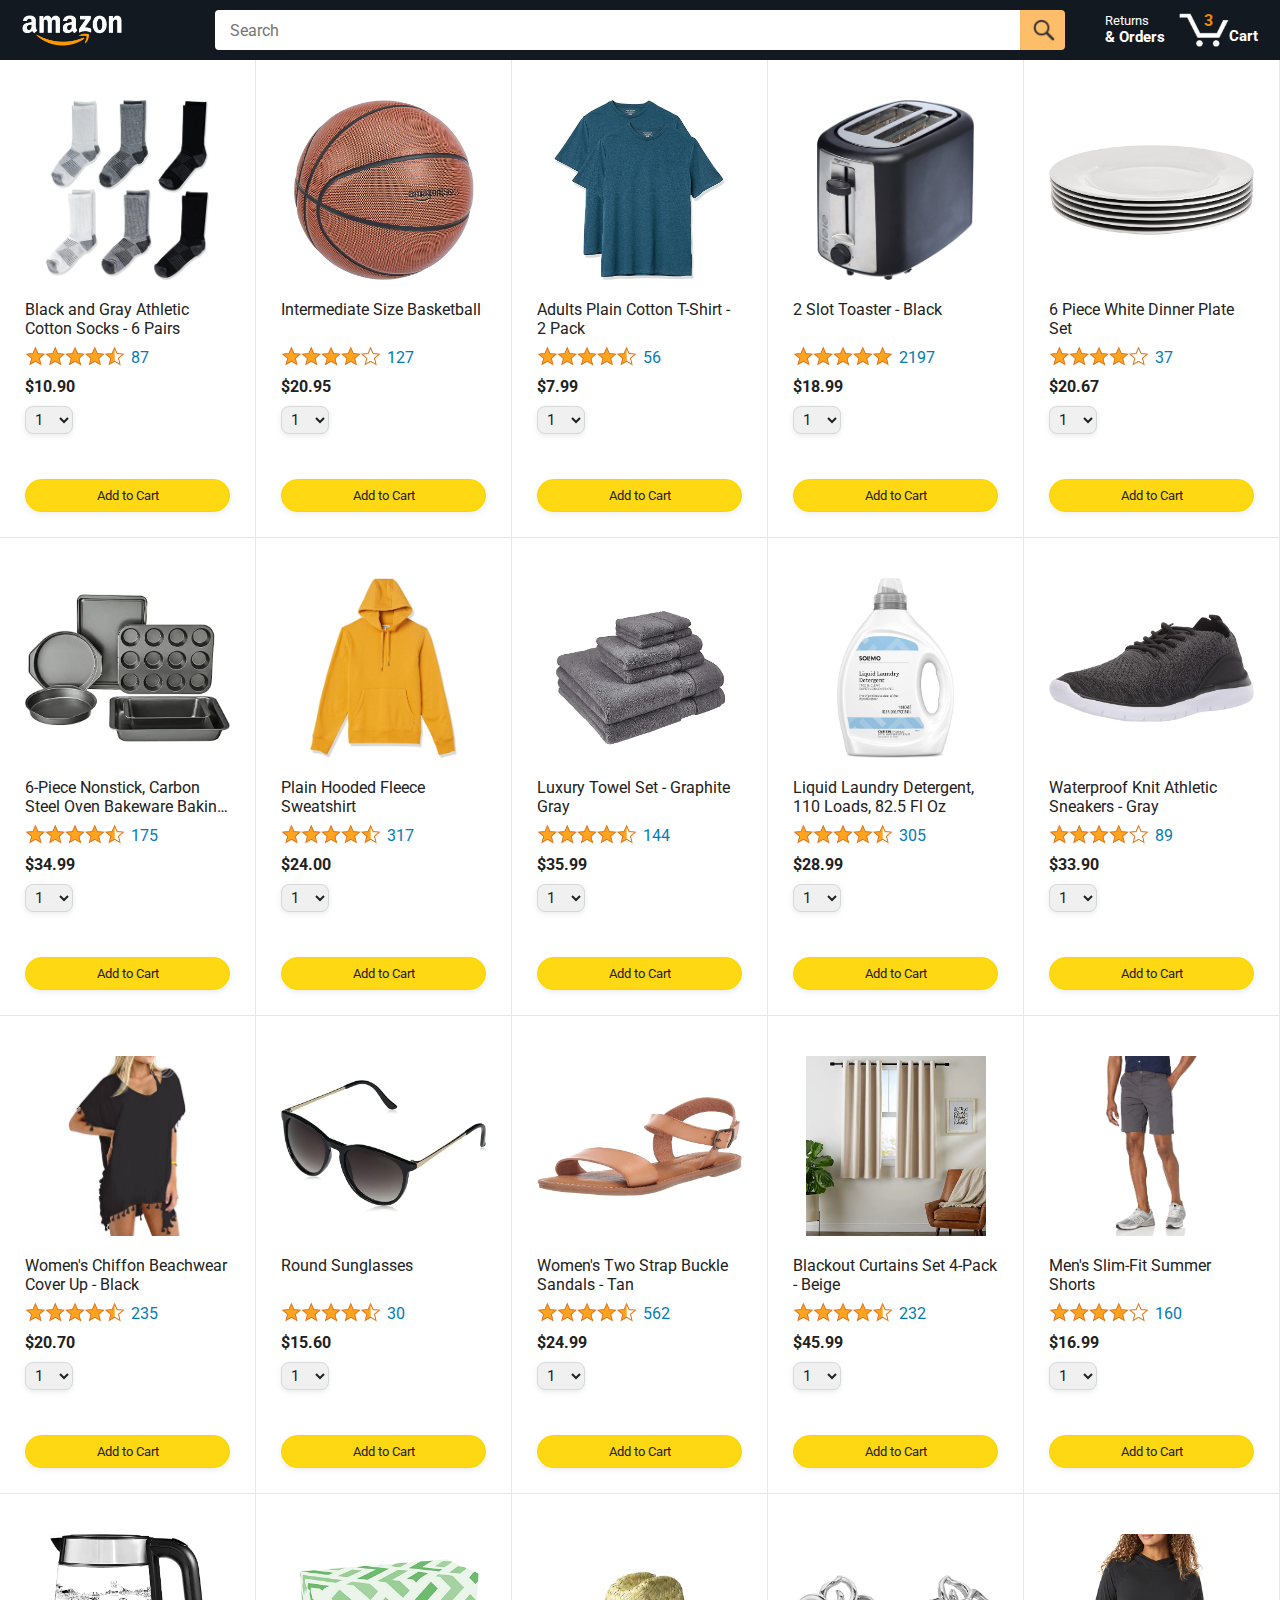
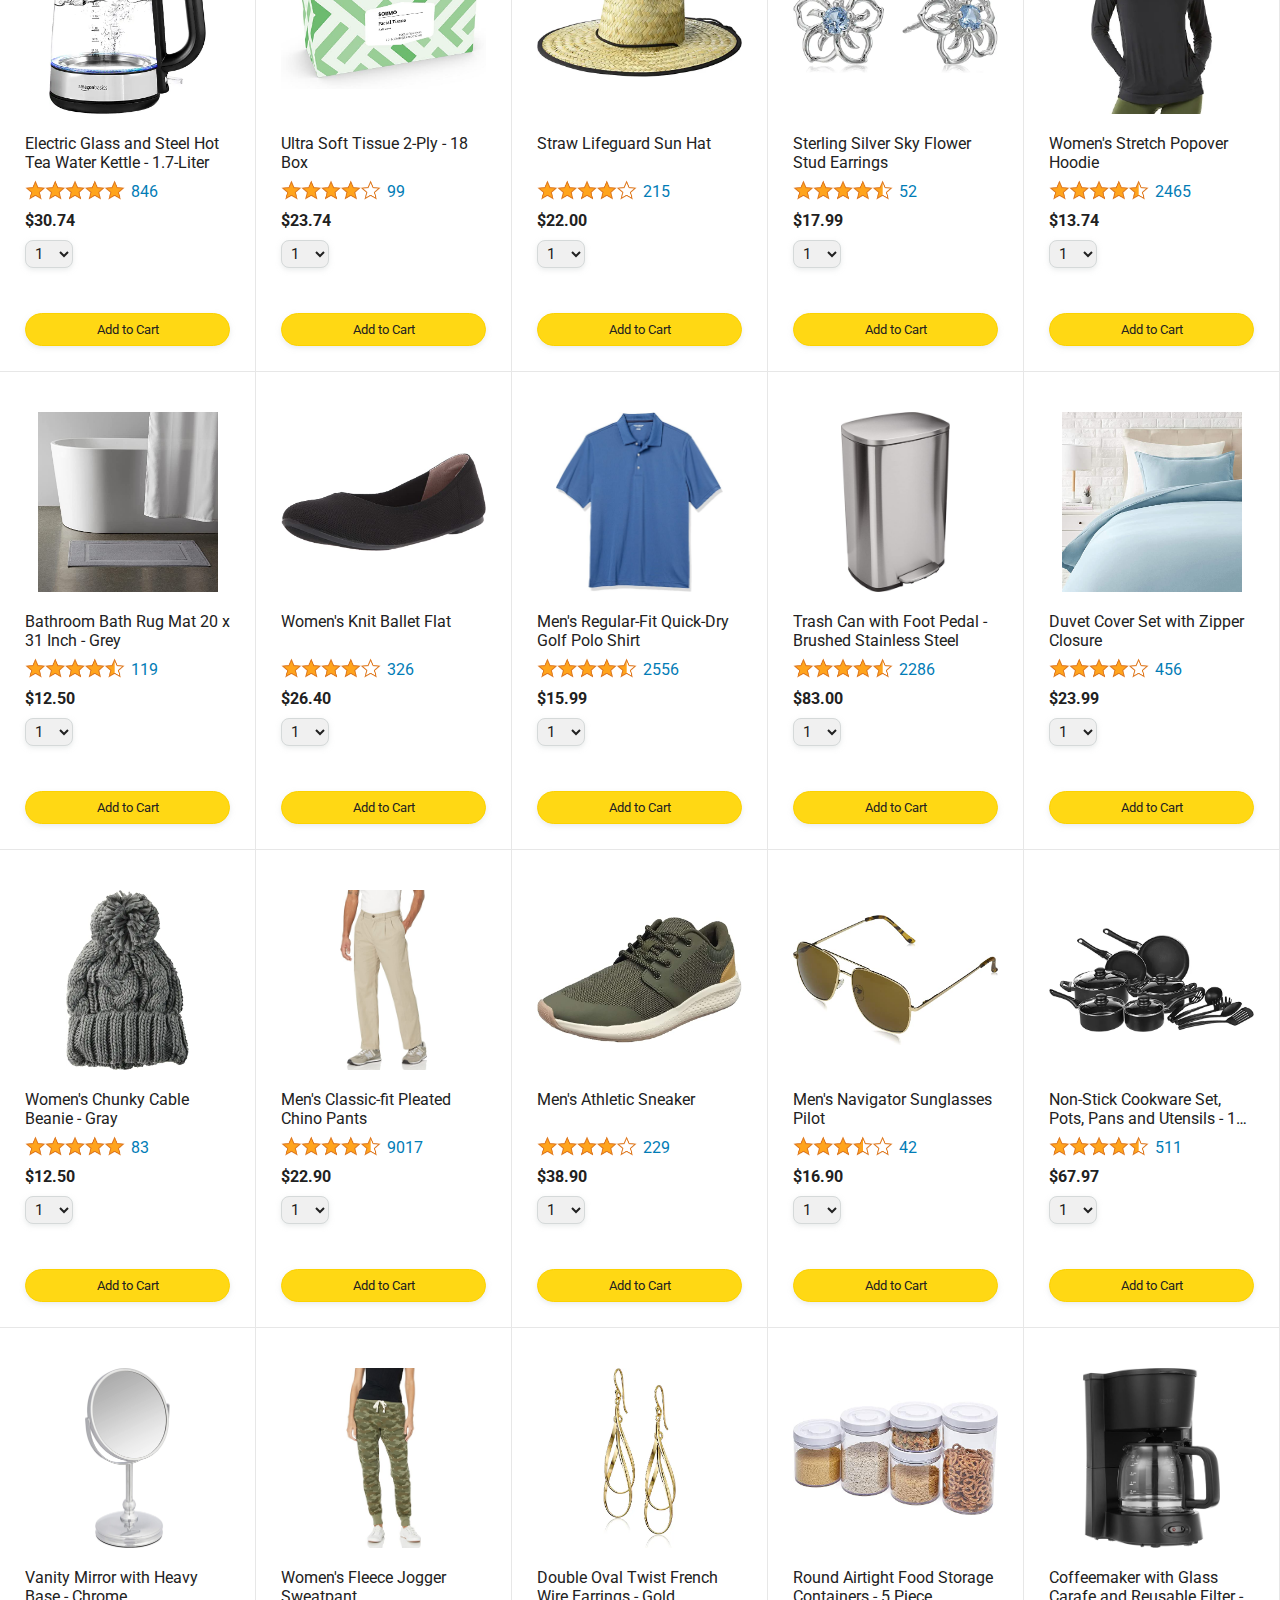
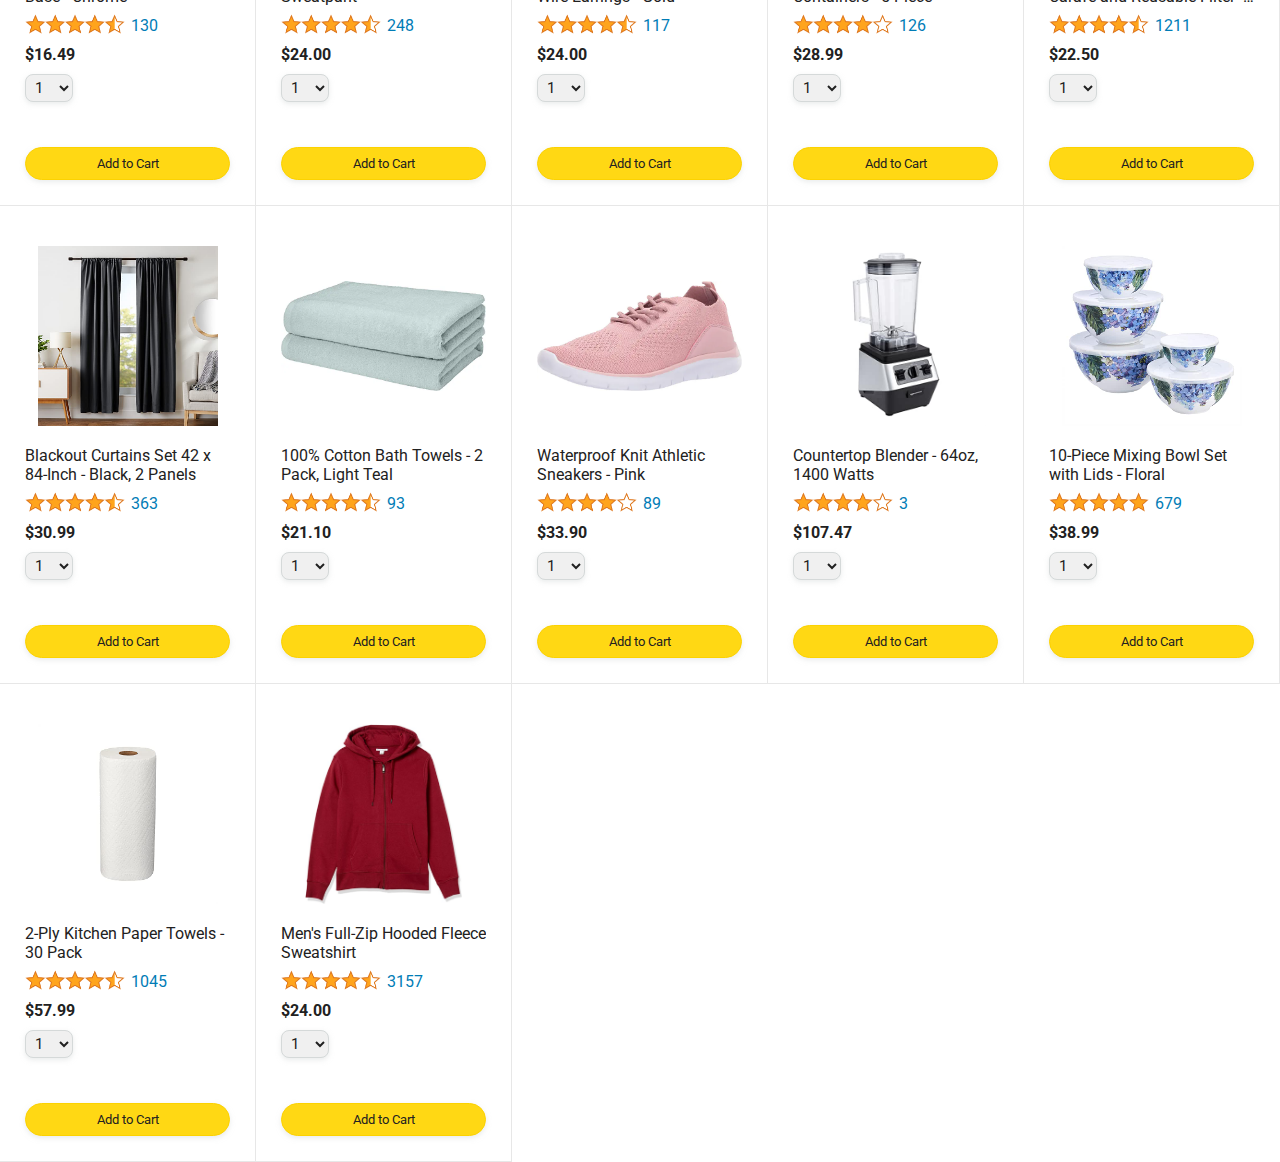
==== index.html @ f1d012d5 "intro to modules" ====
<!DOCTYPE html>
<html lang="en">
<head>
  <title>Amazon Project</title>

  <!-- This code is needed for responsive design to work.
    (Responsive design = make the website look good on
    smaller screen sizes like a phone or a tablet). -->
  <meta name="viewport" content="width=device-width, initial-scale=1">

  <!-- Load a font called Roboto from Google Fonts. -->
  <link rel="preconnect" href="https://fonts.googleapis.com">
  <link rel="preconnect" href="https://fonts.gstatic.com" crossorigin>
  <link href="https://fonts.googleapis.com/css2?family=Roboto:wght@400;500;700&display=swap" rel="stylesheet">

  <!-- Here are the CSS files for this page. -->
  <link rel="stylesheet" href="styles/shared/general.css">
  <link rel="stylesheet" href="styles/shared/amazon-header.css">
  <link rel="stylesheet" href="styles/pages/amazon.css">
</head>
<body>
<div class="amazon-header">
  <div class="amazon-header-left-section">
    <a href="index.html" class="header-link">
      <img class="amazon-logo"
           src="images/amazon-logo-white.png">
      <img class="amazon-mobile-logo"
           src="images/amazon-mobile-logo-white.png">
    </a>
  </div>

  <div class="amazon-header-middle-section">
    <input class="search-bar" type="text" placeholder="Search">

    <button class="search-button">
      <img class="search-icon" src="images/icons/search-icon.png">
    </button>
  </div>

  <div class="amazon-header-right-section">
    <a class="orders-link header-link" href="orders.html">
      <span class="returns-text">Returns</span>
      <span class="orders-text">& Orders</span>
    </a>

    <a class="cart-link header-link" href="checkout.html">
      <img class="cart-icon" src="images/icons/cart-icon.png">
      <div class="cart-quantity ">3</div>
      <div class="cart-text">Cart</div>
    </a>
  </div>
</div>

<div class="main">
  <div class="products-grid js-productsGrid">

    <div class="product-spacer"></div>

    <div class="added-to-cart">
      <img src="images/icons/checkmark.png">
      Added
    </div>

    <button class="add-to-cart-button button-primary">
      Add to Cart
    </button>
  </div>
</div>

<script type = "module" src="scripts/amazon.js"></script>
</body>
</html>
---- styles/shared/general.css ----
body {
  font-family: Roboto, Arial;
  color: rgb(33, 33, 33);
  /* The <body> element has a default margin of 8px
     on all sides. This removes the default margins. */
  margin: 0;
}

/* <p> elements have a default margin on the top
   and bottom. This removes the default margins. */
p {
  margin: 0;
}

button {
  cursor: pointer;
}

select {
  cursor: pointer;
}

input, select, button {
  font-family: Roboto, Arial;
}

.button-primary {
  color: rgb(33, 33, 33);
  background-color: rgb(255, 216, 20);
  border: 1px solid rgb(252, 210, 0);
  border-radius: 8px;
  cursor: pointer;
  box-shadow: 0 2px 5px rgba(213, 217, 217, 0.5);
}

.button-primary:hover {
  background-color: rgb(247, 202, 0);
  border: 1px solid rgb(242, 194, 0);
}

.button-primary:active {
  background: rgb(255, 216, 20);
  border-color: rgb(252, 210, 0);
  box-shadow: none;
}

.button-secondary {
  color: rgb(33, 33, 33);
  background: white;
  border: 1px solid rgb(213, 217, 217);
  border-radius: 8px;
  cursor: pointer;
  box-shadow: 0 2px 5px rgba(213, 217, 217, 0.5);
}

.button-secondary:hover {
  background-color: rgb(247, 250, 250);
}

.button-secondary:active {
  background-color: rgb(237, 253, 255);
  box-shadow: none;
}

/* These styles will limit text to 2 lines. Anything
   beyond 2 lines will be replaced with "..."
   You can find this code by using an A.I. tool or by
   searching in Google.
   https://css-tricks.com/almanac/properties/l/line-clamp/ */
.limit-text-to-2-lines {
  display: -webkit-box;
  -webkit-line-clamp: 2;
  -webkit-box-orient: vertical;
  overflow: hidden;
}

.link-primary {
  color: rgb(1, 124, 182);
  cursor: pointer;
}

.link-primary:hover {
  color: rgb(196, 80, 0);
}

/* Styles for dropdown selectors. */
select {
  color: rgb(33, 33, 33);
  background-color: rgb(240, 240, 240);
  border: 1px solid rgb(213, 217, 217);
  border-radius: 8px;
  padding: 3px 5px;
  font-size: 15px;
  cursor: pointer;
  box-shadow: 0 2px 5px rgba(213, 217, 217, 0.5);
}

select:focus,
input:focus {
  outline: 2px solid rgb(255, 153, 0);
}
---- styles/shared/amazon-header.css ----
.amazon-header {
  background-color: rgb(19, 25, 33);
  color: white;
  padding-left: 15px;
  padding-right: 15px;

  display: flex;
  align-items: center;
  justify-content: space-between;

  position: fixed;
  top: 0;
  left: 0;
  right: 0;
  height: 60px;
}

.amazon-header-left-section {
  width: 180px;
}

@media (max-width: 800px) {
  .amazon-header-left-section {
    width: unset;
  }
}

.header-link {
  display: inline-block;
  padding: 6px;
  border-radius: 2px;
  cursor: pointer;
  text-decoration: none;
  border: 1px solid rgba(0, 0, 0, 0);
}

.header-link:hover {
  border: 1px solid white;
}

.amazon-logo {
  width: 100px;
  margin-top: 5px;
}

.amazon-mobile-logo {
  display: none;
}

@media (max-width: 575px) {
  .amazon-logo {
    display: none;
  }

  .amazon-mobile-logo {
    display: block;
    height: 35px;
    margin-top: 5px;
  }
}

.amazon-header-middle-section {
  flex: 1;
  max-width: 850px;
  margin-left: 10px;
  margin-right: 10px;
  display: flex;
}

.search-bar {
  flex: 1;
  width: 0;
  font-size: 16px;
  height: 38px;
  padding-left: 15px;
  border: none;
  border-top-left-radius: 4px;
  border-bottom-left-radius: 4px;
  border-top-right-radius: 0;
  border-bottom-right-radius: 0;
}

.search-button {
  background-color: rgb(254, 189, 105);
  border: none;
  width: 45px;
  height: 40px;
  border-top-right-radius: 4px;
  border-bottom-right-radius: 4px;
  flex-shrink: 0;
}

.search-icon {
  height: 22px;
  margin-left: 2px;
  margin-top: 3px;
}

.amazon-header-right-section {
  width: 180px;
  flex-shrink: 0;
  display: flex;
  justify-content: end;
}

.orders-link {
  color: white;
}

.returns-text {
  display: block;
  font-size: 13px;
}

.orders-text {
  display: block;
  font-size: 15px;
  font-weight: 700;
}

.cart-link {
  color: white;
  display: flex;
  align-items: center;
  position: relative;
}

.cart-icon {
  width: 50px;
}

.cart-text {
  margin-top: 12px;
  font-size: 15px;
  font-weight: 700;
}

.cart-quantity {
  color: rgb(240, 136, 4);
  font-size: 16px;
  font-weight: 700;

  position: absolute;
  top: 4px;
  left: 22px;
  
  width: 26px;
  text-align: center;
}
---- styles/pages/amazon.css ----
.main {
  margin-top: 60px;
}

.products-grid {
  display: grid;

  /* - In CSS Grid, 1fr means a column will take up the
       remaining space in the grid.
     - If we write 1fr 1fr ... 1fr; 8 times, this will
       divide the grid into 8 columns, each taking up an
       equal amount of the space.
     - repeat(8, 1fr); is a shortcut for repeating "1fr"
       8 times (instead of typing out "1fr" 8 times).
       repeat(...) is a special property that works with
       display: grid; */
  grid-template-columns: repeat(8, 1fr);
}

/* @media is used to create responsive design (making the
   website look good on any screen size). This @media
   means when the screen width is 2000px or less, we
   will divide the grid into 7 columns instead of 8. */
@media (max-width: 2000px) {
  .products-grid {
    grid-template-columns: repeat(7, 1fr);
  }
}

/* This @media means when the screen width is 1600px or
   less, we will divide the grid into 6 columns. */
@media (max-width: 1600px) {
  .products-grid {
    grid-template-columns: repeat(6, 1fr);
  }
}

@media (max-width: 1300px) {
  .products-grid {
    grid-template-columns: repeat(5, 1fr);
  }
}

@media (max-width: 1000px) {
  .products-grid {
    grid-template-columns: repeat(4, 1fr);
  }
}

@media (max-width: 800px) {
  .products-grid {
    grid-template-columns: repeat(3, 1fr);
  }
}

@media (max-width: 575px) {
  .products-grid {
    grid-template-columns: repeat(2, 1fr);
  }
}

@media (max-width: 450px) {
  .products-grid {
    grid-template-columns: 1fr;
  }
}

.product-container {
  padding-top: 40px;
  padding-bottom: 25px;
  padding-left: 25px;
  padding-right: 25px;

  border-right: 1px solid rgb(231, 231, 231);
  border-bottom: 1px solid rgb(231, 231, 231);

  display: flex;
  flex-direction: column;
}

.product-image-container {
  display: flex;
  justify-content: center;
  align-items: center;

  height: 180px;
  margin-bottom: 20px;
}

.product-image {
  /* Images will overflow their container by default. To
    prevent this, we set max-width and max-height to 100%
    so they stay inside their container. */
  max-width: 100%;
  max-height: 100%;
}

.product-name {
  height: 40px;
  margin-bottom: 5px;
}

.product-rating-container {
  display: flex;
  align-items: center;
  margin-bottom: 10px;
}

.product-rating-stars {
  width: 100px;
  margin-right: 6px;
}

.product-rating-count {
  color: rgb(1, 124, 182);
  cursor: pointer;
  margin-top: 3px;
}

.product-price {
  font-weight: 700;
  margin-bottom: 10px;
}

.product-quantity-container {
  margin-bottom: 17px;
}

.product-spacer {
  flex: 1;
}

.added-to-cart {
  color: rgb(6, 125, 98);
  font-size: 16px;

  display: flex;
  align-items: center;
  margin-bottom: 8px;

  /* At first, the "Added to cart" message will
     be invisible. Use JavaScript to change the
     opacity and make it visible. */
  opacity: 0;
}

.added-to-cart img {
  height: 20px;
  margin-right: 5px;
}

.add-to-cart-button {
  width: 100%;
  padding: 8px;
  border-radius: 50px;
}
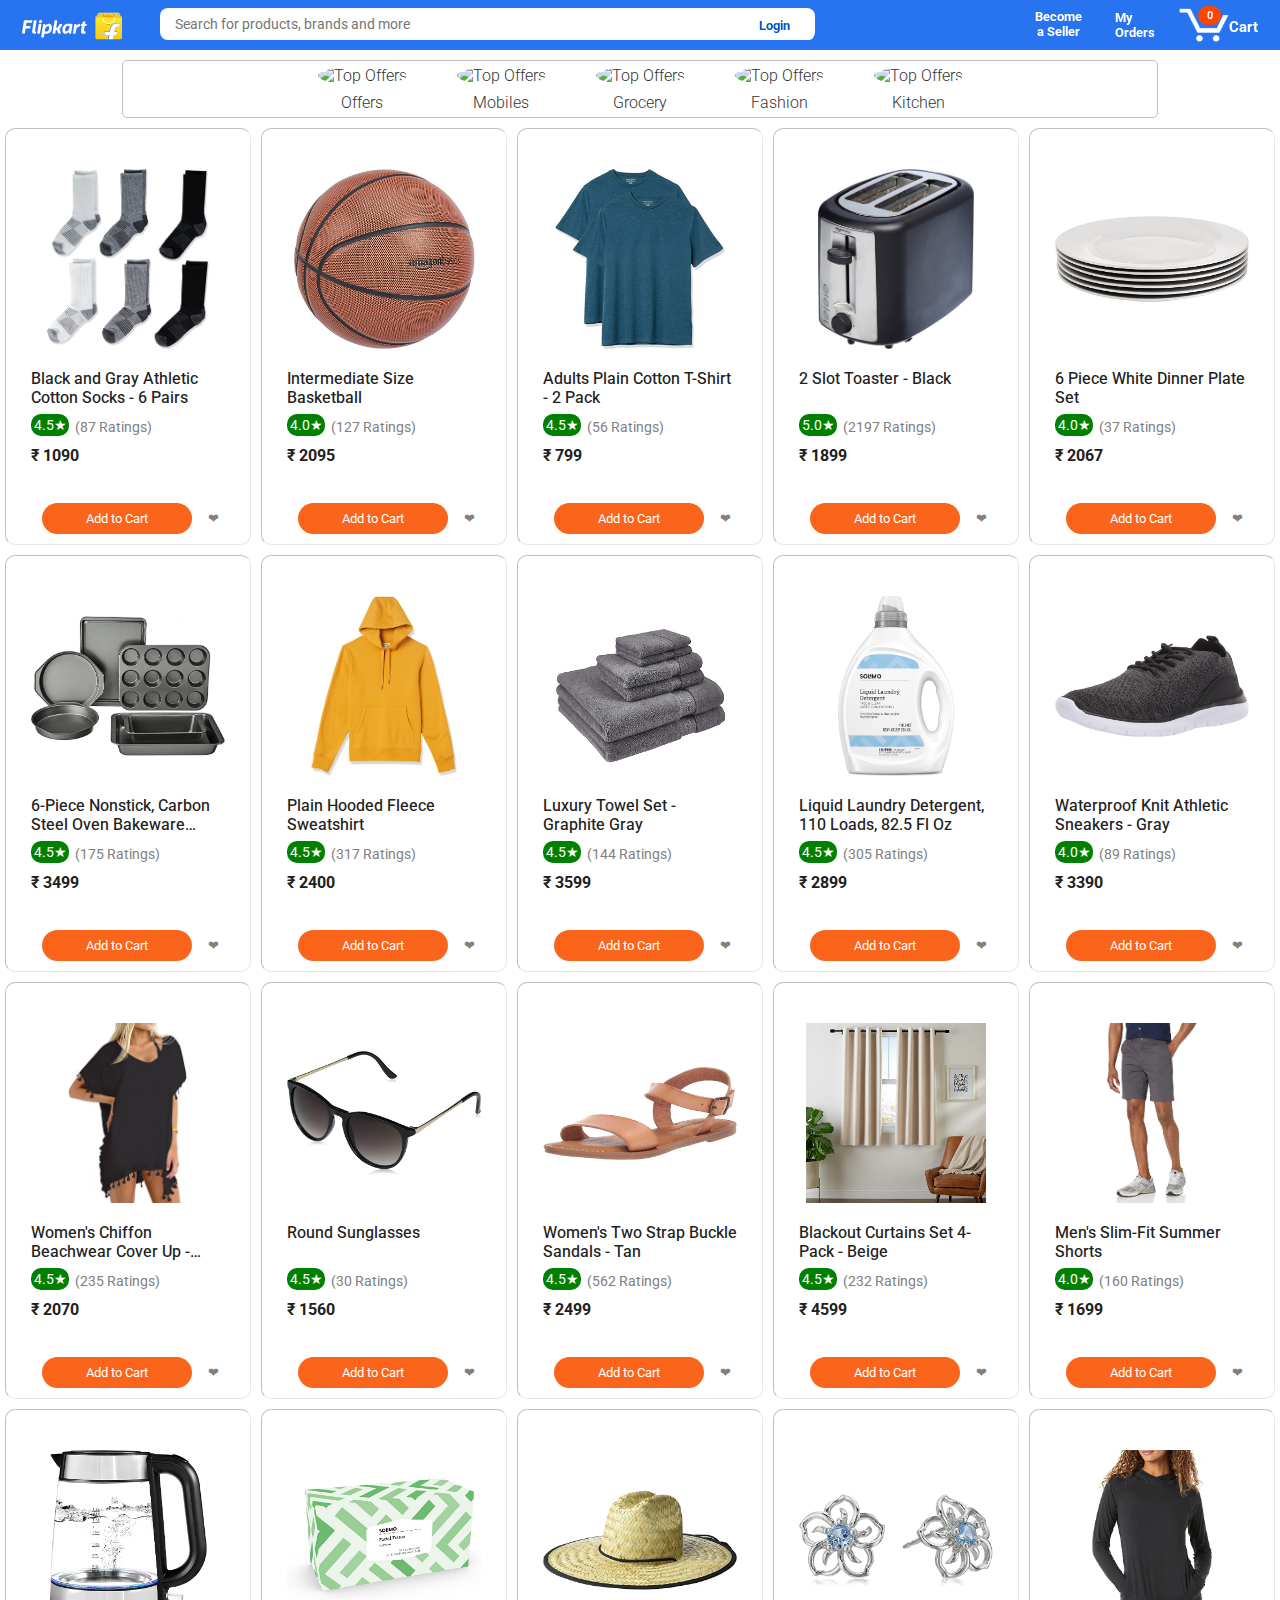
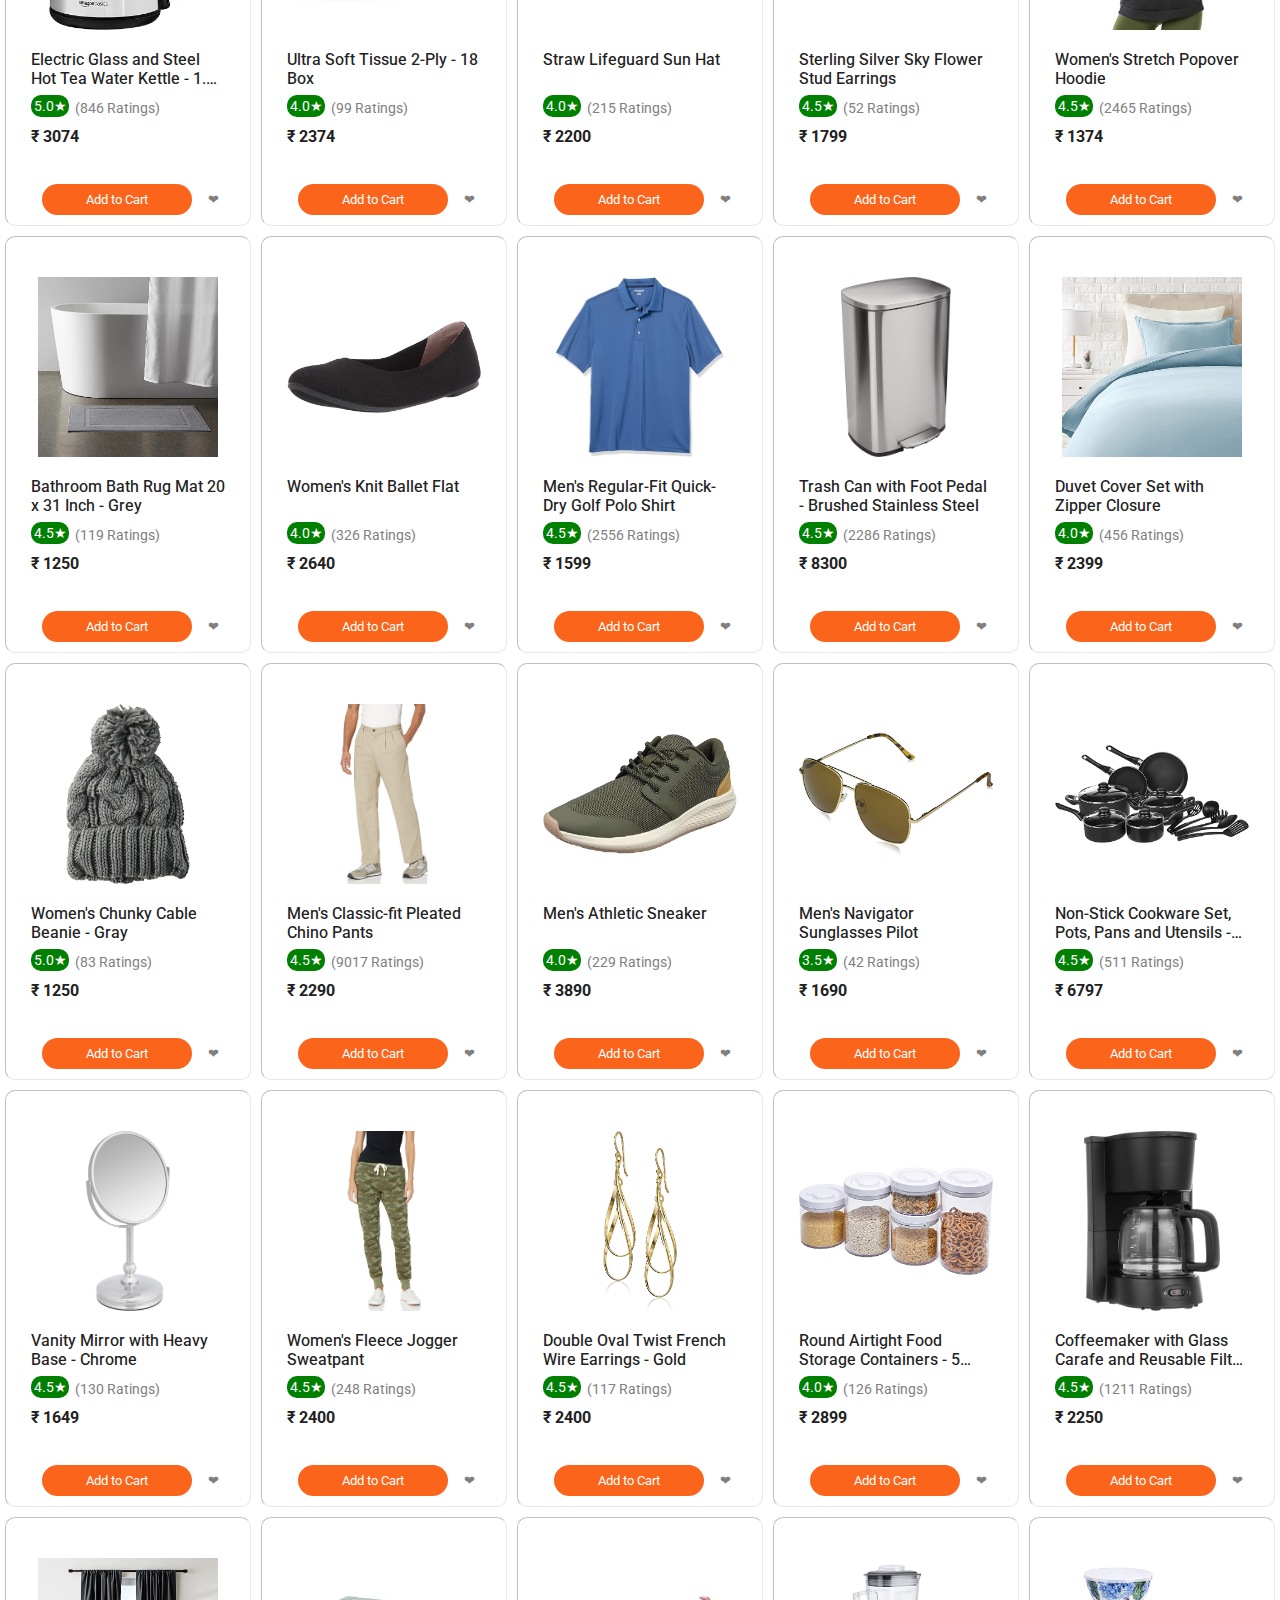
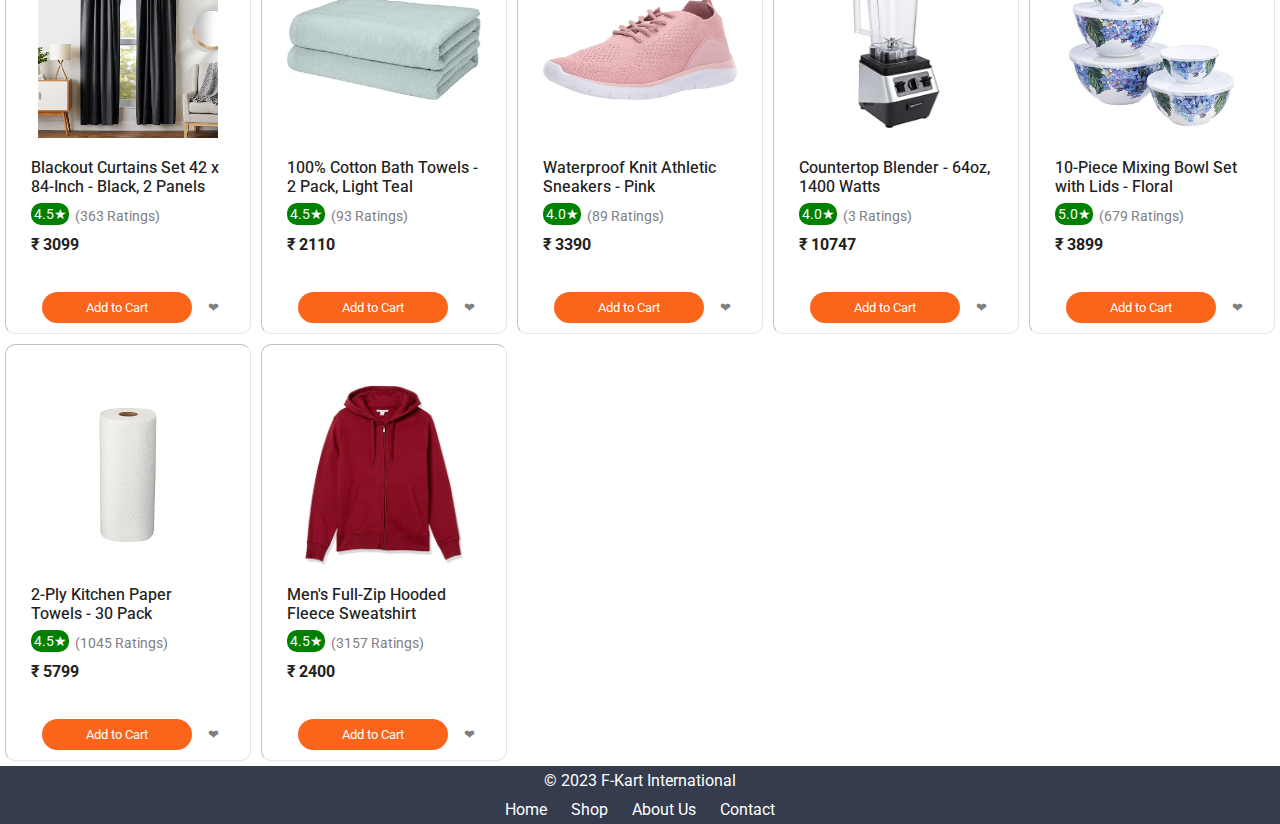
==== commit f2b6b0b0: "fkart makeover" ====
--- a/index.html
+++ b/index.html
@@ -1,11 +1,8 @@
 <!DOCTYPE html>
 <html lang="en">
 <head>
-  <title>Amazon Project</title>
+  <title>F-Kart Project</title>
 
-  <!-- This code is needed for responsive design to work.
-    (Responsive design = make the website look good on
-    smaller screen sizes like a phone or a tablet). -->
   <meta name="viewport" content="width=device-width, initial-scale=1">
 
   <!-- Load a font called Roboto from Google Fonts. -->
@@ -17,20 +14,21 @@
   <link rel="stylesheet" href="styles/shared/general.css">
   <link rel="stylesheet" href="styles/shared/amazon-header.css">
   <link rel="stylesheet" href="styles/pages/amazon.css">
+  <link rel="stylesheet" href="styles/fkart.css">
 </head>
 <body>
 <div class="amazon-header">
   <div class="amazon-header-left-section">
     <a href="index.html" class="header-link">
       <img class="amazon-logo"
-           src="images/amazon-logo-white.png">
+           src="images\flipkart-logo-svgrepo-com(1).svg">
       <img class="amazon-mobile-logo"
            src="images/amazon-mobile-logo-white.png">
     </a>
   </div>
 
   <div class="amazon-header-middle-section">
-    <input class="search-bar" type="text" placeholder="Search">
+    <input class="search-bar" type="text" placeholder="Search for products, brands and more">
 
     <button class="search-button">
       <img class="search-icon" src="images/icons/search-icon.png">
@@ -38,20 +36,68 @@
   </div>
 
   <div class="amazon-header-right-section">
+    <button class="login">Login</button>
+    <button class="seller">Become a Seller</button>
     <a class="orders-link header-link" href="orders.html">
-      <span class="returns-text">Returns</span>
-      <span class="orders-text">& Orders</span>
+      <!--<span class="returns-text">Returns</span>-->
+      <span class="orders-text">My Orders</span>
     </a>
 
     <a class="cart-link header-link" href="checkout.html">
       <img class="cart-icon" src="images/icons/cart-icon.png">
-      <div class="cart-quantity ">3</div>
+      <div class="cart-quantity ">0</div>
       <div class="cart-text">Cart</div>
     </a>
   </div>
 </div>
 
 <div class="main">
+
+
+
+  <div class="flex-container">
+    <a
+    class="category" aria-label="Top Offers">
+        <div>
+            <img class="_2puWtW _3a3qyb" alt="Top Offers" src="https://rukminim1.flixcart.com/fk-p-flap/80/80/image/085406bae47866d5.png?q=100">
+            <p>Offers</p>
+        </div>
+    </a>
+  
+    <a
+    class="category" aria-label="Top Offers">
+        <div>
+            <img class="_2puWtW _3a3qyb" alt="Top Offers" src="https://rukminim1.flixcart.com/fk-p-flap/80/80/image/64f1cc66052c66ef.png?q=100">
+            <p>Mobiles</p>
+        </div>
+    </a>
+
+    <a
+    class="category" aria-label="Top Offers">
+        <div>
+            <img class="_2puWtW _3a3qyb" alt="Top Offers" src="https://rukminim1.flixcart.com/fk-p-flap/80/80/image/022cf9a62e8bd22c.png?q=100">
+            <p>Grocery</p>
+        </div>
+    </a>
+
+    <a
+    class="category" aria-label="Top Offers">
+        <div>
+            <img class="_2puWtW _3a3qyb" alt="Top Offers" src="https://rukminim1.flixcart.com/fk-p-flap/80/80/image/6dbed7ba5417672f.jpg?q=100">
+            <p>Fashion</p>
+        </div>
+    </a>
+
+    <a
+    class="category" aria-label="Top Offers">
+        <div>
+            <img class="_2puWtW _3a3qyb" alt="Top Offers" src="https://rukminim1.flixcart.com/fk-p-flap/80/80/image/f9c7aaa5f5455ae7.png?q=100">
+            <p>Kitchen</p>
+        </div>
+    </a>
+  </div>
+
+
   <div class="products-grid js-productsGrid">
 
     <div class="product-spacer"></div>
@@ -67,6 +113,17 @@
   </div>
 </div>
 
+<footer>
+  <p>&copy; 2023 F-Kart International</p>
+  <div class="footer-links">
+    <a href="#">Home</a>
+    <a href="#">Shop</a>
+    <a href="#">About Us</a>
+    <a href="#">Contact</a>
+  </div>
+</footer>
+
+
 <script type = "module" src="scripts/amazon.js"></script>
 </body>
 </html>
--- a/styles/shared/general.css
+++ b/styles/shared/general.css
@@ -26,16 +26,16 @@
 
 .button-primary {
   color: rgb(33, 33, 33);
-  background-color: rgb(255, 216, 20);
-  border: 1px solid rgb(252, 210, 0);
+  
+  border: solid transparent;
   border-radius: 8px;
   cursor: pointer;
-  box-shadow: 0 2px 5px rgba(213, 217, 217, 0.5);
+  
 }
 
 .button-primary:hover {
-  background-color: rgb(247, 202, 0);
-  border: 1px solid rgb(242, 194, 0);
+ color: #000;
+ background-color: #ff9f00;
 }
 
 .button-primary:active {
--- a/styles/shared/amazon-header.css
+++ b/styles/shared/amazon-header.css
@@ -1,5 +1,5 @@
 .amazon-header {
-  background-color: rgb(19, 25, 33);
+  background-color: #2874f0;
   color: white;
   padding-left: 15px;
   padding-right: 15px;
@@ -12,11 +12,12 @@
   top: 0;
   left: 0;
   right: 0;
-  height: 60px;
+  height: 50px;
 }
 
 .amazon-header-left-section {
   width: 180px;
+
 }
 
 @media (max-width: 800px) {
@@ -32,15 +33,13 @@
   cursor: pointer;
   text-decoration: none;
   border: 1px solid rgba(0, 0, 0, 0);
-}
+} 
 
-.header-link:hover {
-  border: 1px solid white;
-}
 
 .amazon-logo {
   width: 100px;
   margin-top: 5px;
+
 }
 
 .amazon-mobile-logo {
@@ -61,39 +60,44 @@
 
 .amazon-header-middle-section {
   flex: 1;
-  max-width: 850px;
-  margin-left: 10px;
+  max-width: 650px;
+  margin-left: -300px;
   margin-right: 10px;
+  height: auto;
   display: flex;
 }
 
 .search-bar {
   flex: 1;
   width: 0;
-  font-size: 16px;
-  height: 38px;
+  font-size: 14px;
+  height: 30px;
   padding-left: 15px;
   border: none;
-  border-top-left-radius: 4px;
-  border-bottom-left-radius: 4px;
-  border-top-right-radius: 0;
-  border-bottom-right-radius: 0;
+  margin-top: 3px;
+  border-radius: 8px;
+}
+
+.amazon-header-middle-section:hover {
+  border-radius: 10px;
+ 
 }
 
 .search-button {
-  background-color: rgb(254, 189, 105);
+  background-color: transparent;
   border: none;
+  margin-left: -50px;
   width: 45px;
   height: 40px;
-  border-top-right-radius: 4px;
-  border-bottom-right-radius: 4px;
   flex-shrink: 0;
+  color: #2874f0;
+  cursor: text;
 }
 
 .search-icon {
-  height: 22px;
-  margin-left: 2px;
-  margin-top: 3px;
+  height: 17px;
+  margin-top: -0px;
+  color: #2874f0;
 }
 
 .amazon-header-right-section {
@@ -114,8 +118,13 @@
 
 .orders-text {
   display: block;
-  font-size: 15px;
-  font-weight: 700;
+  font-size: 13px;
+  font-weight: bold;
+  padding: 10px;
+}
+
+.orders-text:hover {
+  color: orange;
 }
 
 .cart-link {
@@ -130,20 +139,26 @@
 }
 
 .cart-text {
-  margin-top: 12px;
+  margin-top: 3px;
   font-size: 15px;
   font-weight: 700;
 }
 
+.cart-text:hover {
+  color: orange;
+}
+
 .cart-quantity {
-  color: rgb(240, 136, 4);
-  font-size: 16px;
-  font-weight: 700;
-
+  color: white;
+  font-size: 11px;
+  font-weight: bold;
+  border: solid;
+  border-radius: 50px;
+  border-color: transparent;
+  background-color: orangered;
   position: absolute;
-  top: 4px;
-  left: 22px;
-  
-  width: 26px;
+  top: 12px;
+  left: 25px;
+  width: 17px;
   text-align: center;
 }
--- a/styles/pages/amazon.css
+++ b/styles/pages/amazon.css
@@ -17,18 +17,12 @@
   grid-template-columns: repeat(8, 1fr);
 }
 
-/* @media is used to create responsive design (making the
-   website look good on any screen size). This @media
-   means when the screen width is 2000px or less, we
-   will divide the grid into 7 columns instead of 8. */
 @media (max-width: 2000px) {
   .products-grid {
     grid-template-columns: repeat(7, 1fr);
   }
 }
 
-/* This @media means when the screen width is 1600px or
-   less, we will divide the grid into 6 columns. */
 @media (max-width: 1600px) {
   .products-grid {
     grid-template-columns: repeat(6, 1fr);
@@ -67,10 +61,12 @@
 
 .product-container {
   padding-top: 40px;
-  padding-bottom: 25px;
+  padding-bottom: 10px;
   padding-left: 25px;
   padding-right: 25px;
-
+  border-radius: 10px;
+  margin: 5px;
+  border: 0.000001px solid silver;
   border-right: 1px solid rgb(231, 231, 231);
   border-bottom: 1px solid rgb(231, 231, 231);
 
@@ -88,17 +84,17 @@
 }
 
 .product-image {
-  /* Images will overflow their container by default. To
-    prevent this, we set max-width and max-height to 100%
-    so they stay inside their container. */
+  
   max-width: 100%;
   max-height: 100%;
 }
 
 .product-name {
   height: 40px;
+  font-weight: 450;
   margin-bottom: 5px;
 }
+
 
 .product-rating-container {
   display: flex;
@@ -106,16 +102,6 @@
   margin-bottom: 10px;
 }
 
-.product-rating-stars {
-  width: 100px;
-  margin-right: 6px;
-}
-
-.product-rating-count {
-  color: rgb(1, 124, 182);
-  cursor: pointer;
-  margin-top: 3px;
-}
 
 .product-price {
   font-weight: 700;
@@ -151,6 +137,10 @@
 
 .add-to-cart-button {
   width: 100%;
-  padding: 8px;
+  max-width: 150px;
+  padding: 5px;
+  color: white;
+  margin: auto;
+  background-color: #fb641b;
   border-radius: 50px;
 }
--- a/styles/fkart.css
+++ b/styles/fkart.css
@@ -0,0 +1,162 @@
+.login {
+    width: fit-content;
+    height: 30px;
+    min-height: auto;
+    padding: 8px;
+    margin: auto;
+    color: rgb(0, 87, 201);
+    background-color: white;
+    border: none;
+    font-weight: bold;
+    border-radius: 5px;
+    margin-right: 200px;
+    min-width: 80px;
+}
+
+.login:hover {
+    transform: scale(1.1);
+    box-shadow: 0 0 20px grey;
+}
+
+.seller {
+    width: auto;
+    height: 30px;
+    min-height: auto;
+    margin: 15px;
+    margin-right: 10px;
+    color:white;
+    background-color: transparent;
+    border: none;
+    font-weight: bold;
+    min-width: auto;
+}
+
+.seller:hover {
+    color: orange ;
+}
+
+.product-name:hover {
+  color: #2874f0;
+  cursor: pointer;
+}
+
+.product-rating-stars {
+    width: auto;
+    padding: 2.5px;
+    max-height: 25px;
+    margin-right: 6px;
+    color: white;
+    border-radius: 10px;
+    background-color: green;
+}
+
+.product-rating-count {
+    color: grey;
+    cursor: pointer;
+    margin-top: 3px;
+}
+
+.product-rating-count:hover {
+    color: #2874f0;
+}
+
+
+/*.product-image:hover {
+    transform: scale(1.5);
+    border-radius: 20px;
+    transition: 3s;
+}*/
+.flex-container {
+    display: flex;
+    margin: auto;
+    justify-content: center;
+    text-align: center;
+    border: 0.5px solid silver;
+    border-radius: 5px;
+    max-width: 80%;
+    margin-bottom: 5px;
+    align-items: center;
+    flex-direction: row;
+    padding: 5px;
+    gap: 50px;
+}
+
+@media(max-width:600px) {.flex-container {
+    
+    gap: 15px;
+    padding: 2px;
+    border: none;
+    }
+}
+
+.category {
+    color: #333;
+    font-weight: 300;
+}
+
+.category:hover {
+    color: #2874f0;
+    cursor: pointer;
+}
+
+.category img {
+    width: 64px;
+    height: 64px;
+    border-radius: 50%;
+    margin-bottom: 8px;
+}
+
+.cartlove {
+    display: flex;
+    flex-direction: row;
+}
+
+.heart {
+    color: grey;
+    background-color: transparent;
+    border:none;
+}
+
+.heart:hover {
+    color: red;
+    transform: scale(1.2);
+    border: none;
+    box-shadow: 10 10 10px;
+}
+
+footer {
+    background-color: #343c4e;
+    color: #fff;
+    padding: 5px;
+    text-align: center;
+  }
+  
+  .footer-links {
+    margin-top: 10px;
+  }
+  
+  .footer-links a {
+    color: #fff;
+    text-decoration: none;
+    margin: 0 10px;
+  }
+  
+  @media (max-width: 768px) {
+    footer {
+      padding: 10px;
+    }
+    
+    .footer-links {
+      margin-top: 5px;
+    }
+  }
+
+.product-rating-stars {
+    font-size: 0.9rem;
+  }
+
+ .product-rating-count {
+    font-size: 0.87rem;
+  } 
+
+  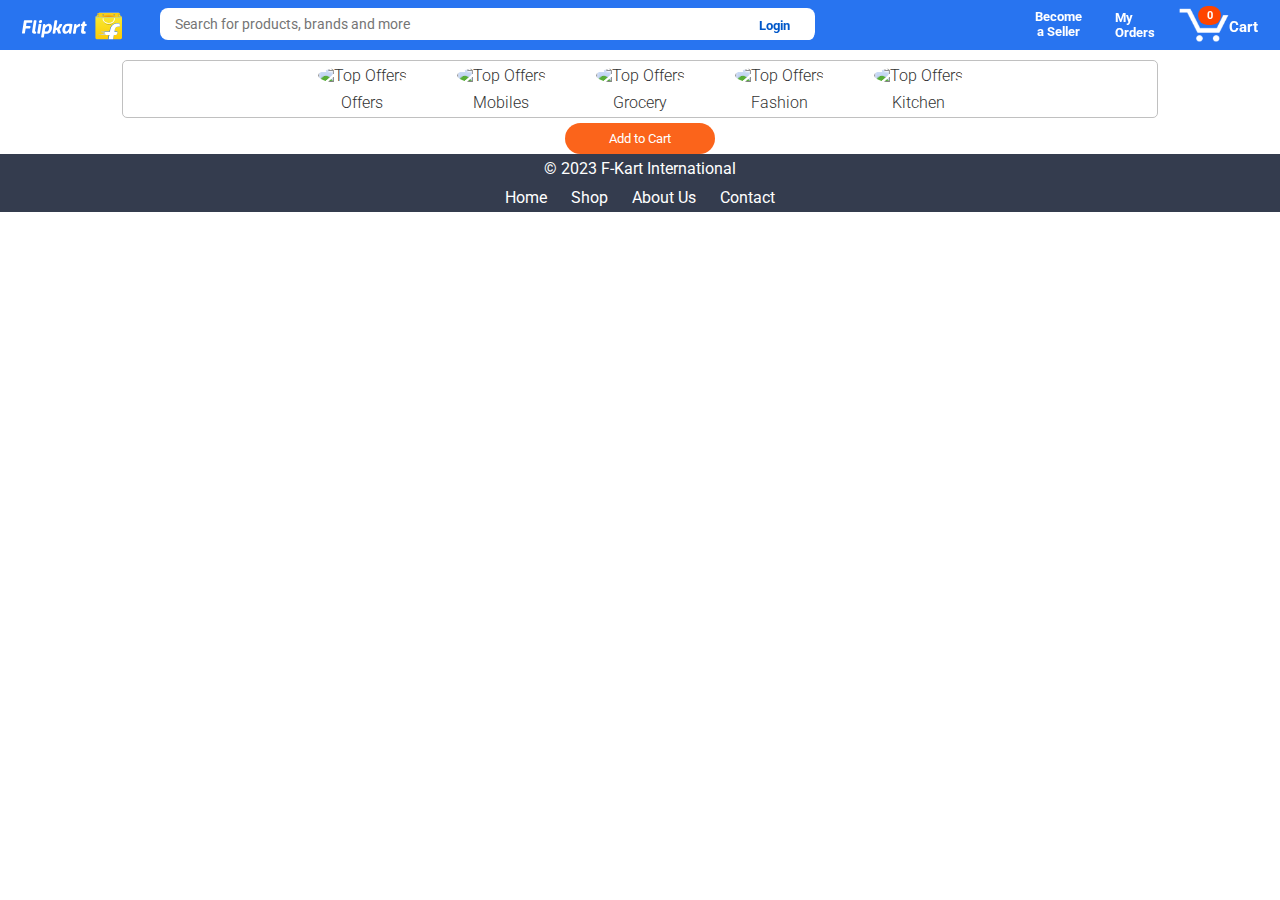
==== commit f0fcdc29: "add order functionality" ====
--- a/index.html
+++ b/index.html
@@ -52,8 +52,6 @@
 </div>
 
 <div class="main">
-
-
 
   <div class="flex-container">
     <a
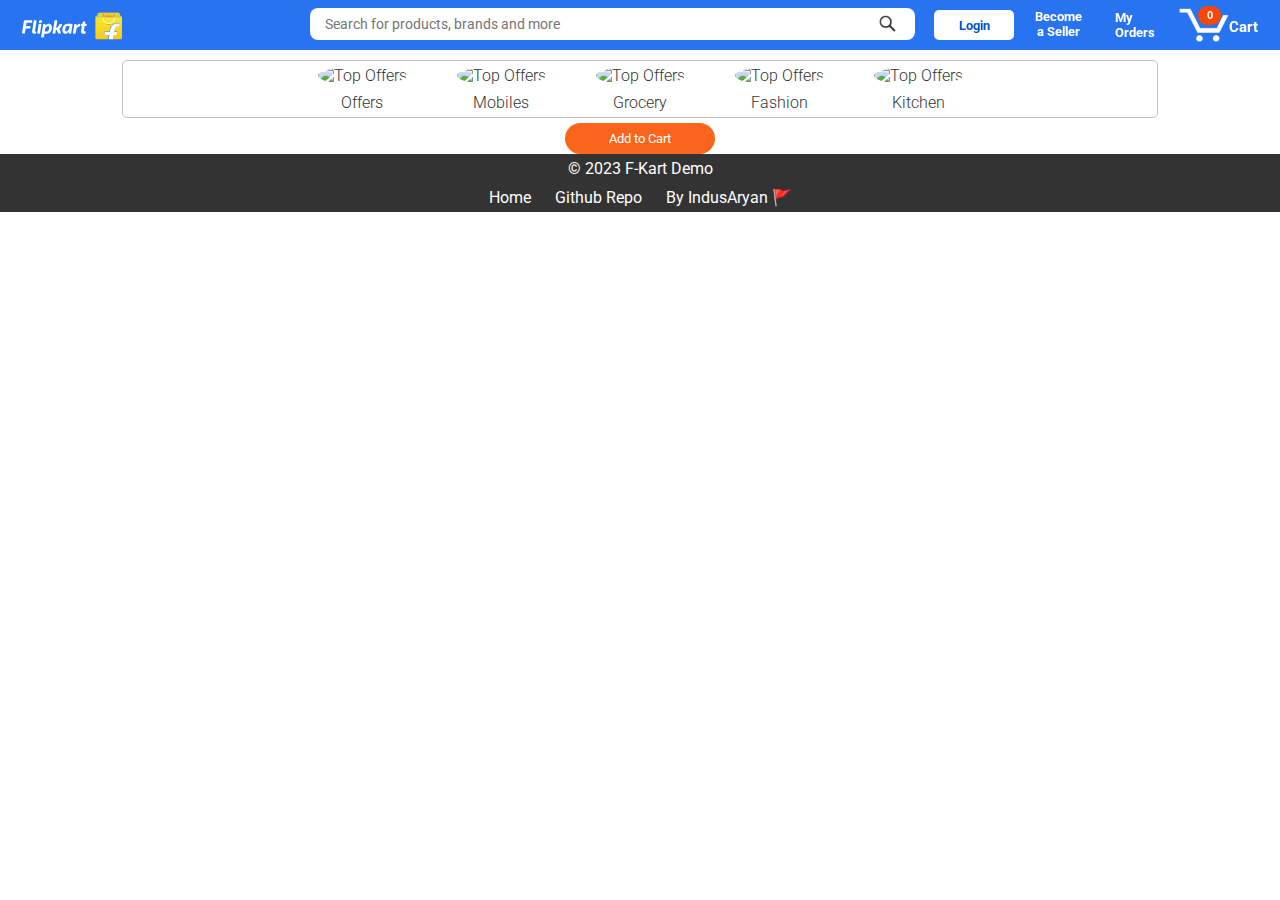
==== commit b6279181: "telegram api, username prompt and new changes" ====
--- a/index.html
+++ b/index.html
@@ -23,7 +23,7 @@
       <img class="amazon-logo"
            src="images\flipkart-logo-svgrepo-com(1).svg">
       <img class="amazon-mobile-logo"
-           src="images/amazon-mobile-logo-white.png">
+           src="images/flipkart-logo-svgrepo-com(2).svg">
     </a>
   </div>
 
@@ -109,15 +109,16 @@
       Add to Cart
     </button>
   </div>
+  <div id="snackbar">Product added to cart !</div>
 </div>
 
 <footer>
-  <p>&copy; 2023 F-Kart International</p>
+  <p>&copy; 2023 F-Kart Demo</p>
   <div class="footer-links">
     <a href="#">Home</a>
-    <a href="#">Shop</a>
-    <a href="#">About Us</a>
-    <a href="#">Contact</a>
+    <a href="https://github.com/IndusAryan/F-Kart">Github Repo</a>
+    <a href="https://github.com/IndusAryan">By IndusAryan 🚩</a>
+    
   </div>
 </footer>
 
--- a/styles/shared/amazon-header.css
+++ b/styles/shared/amazon-header.css
@@ -16,7 +16,7 @@
 }
 
 .amazon-header-left-section {
-  width: 180px;
+  width: 250px;
 
 }
 
@@ -24,6 +24,7 @@
   .amazon-header-left-section {
     width: unset;
   }
+
 }
 
 .header-link {
@@ -60,8 +61,8 @@
 
 .amazon-header-middle-section {
   flex: 1;
-  max-width: 650px;
-  margin-left: -300px;
+  max-width: 600px;
+  margin-left: -00px;
   margin-right: 10px;
   height: auto;
   display: flex;
@@ -76,6 +77,17 @@
   border: none;
   margin-top: 3px;
   border-radius: 8px;
+}
+
+@media(max-width: 650px) {
+  .amazon-header-middle-section {
+    max-width: 100px;
+    margin-left: 0px; 
+  }
+
+  .search-bar {
+    font-size: 0px;
+  }
 }
 
 .amazon-header-middle-section:hover {
@@ -101,7 +113,7 @@
 }
 
 .amazon-header-right-section {
-  width: 180px;
+  width: 300px;
   flex-shrink: 0;
   display: flex;
   justify-content: end;
--- a/styles/fkart.css
+++ b/styles/fkart.css
@@ -4,12 +4,13 @@
     min-height: auto;
     padding: 8px;
     margin: auto;
+
     color: rgb(0, 87, 201);
     background-color: white;
     border: none;
     font-weight: bold;
     border-radius: 5px;
-    margin-right: 200px;
+    margin-right: auto;
     min-width: 80px;
 }
 
@@ -30,7 +31,11 @@
     font-weight: bold;
     min-width: auto;
 }
-
+@media(max-width: 650px) {
+    .seller {
+     display: none;
+    }
+}
 .seller:hover {
     color: orange ;
 }
@@ -81,8 +86,9 @@
     gap: 50px;
 }
 
-@media(max-width:600px) {.flex-container {
+@media(max-width:600px) {
     
+    .flex-container {
     gap: 15px;
     padding: 2px;
     border: none;
@@ -125,7 +131,7 @@
 }
 
 footer {
-    background-color: #343c4e;
+    background-color: #333333;
     color: #fff;
     padding: 5px;
     text-align: center;
@@ -159,4 +165,52 @@
     font-size: 0.87rem;
   } 
 
-  +  .deleteHistory {
+  color: white;
+  font-size: 15px;
+  border: solid 0.1px;
+  width: auto;
+  height: auto;
+  min-height: 35px;
+  margin-bottom: 10px;
+  border-radius: 50px;
+  border-color: transparent;
+  background-color: orangered;
+  }
+
+  .deleteHistory:hover {
+   
+    background-color: #ff9f00;
+    color: #000;
+  }
+
+  .gotohome {
+    color: white;
+    font-size: 15px;
+    border: solid 0.1px;
+    width: auto;
+    height: auto;
+    min-height: 35px;
+    margin-bottom: 10px;
+    border-radius: 50px;
+    border-color: transparent;
+    background-color: orangered;
+    }
+  
+    .gotohome:hover {
+     
+      background-color: #ff9f00;
+      color: #000;
+    }
+    
+    #snackbar {
+      display: none;
+      position: fixed;
+      bottom: 5%; 
+      left: 10%;
+      transform: translateX(-50%);
+      background-color: #333;
+      color: #ff9f00;
+      padding: 15px;
+      border-radius: 15px;
+    }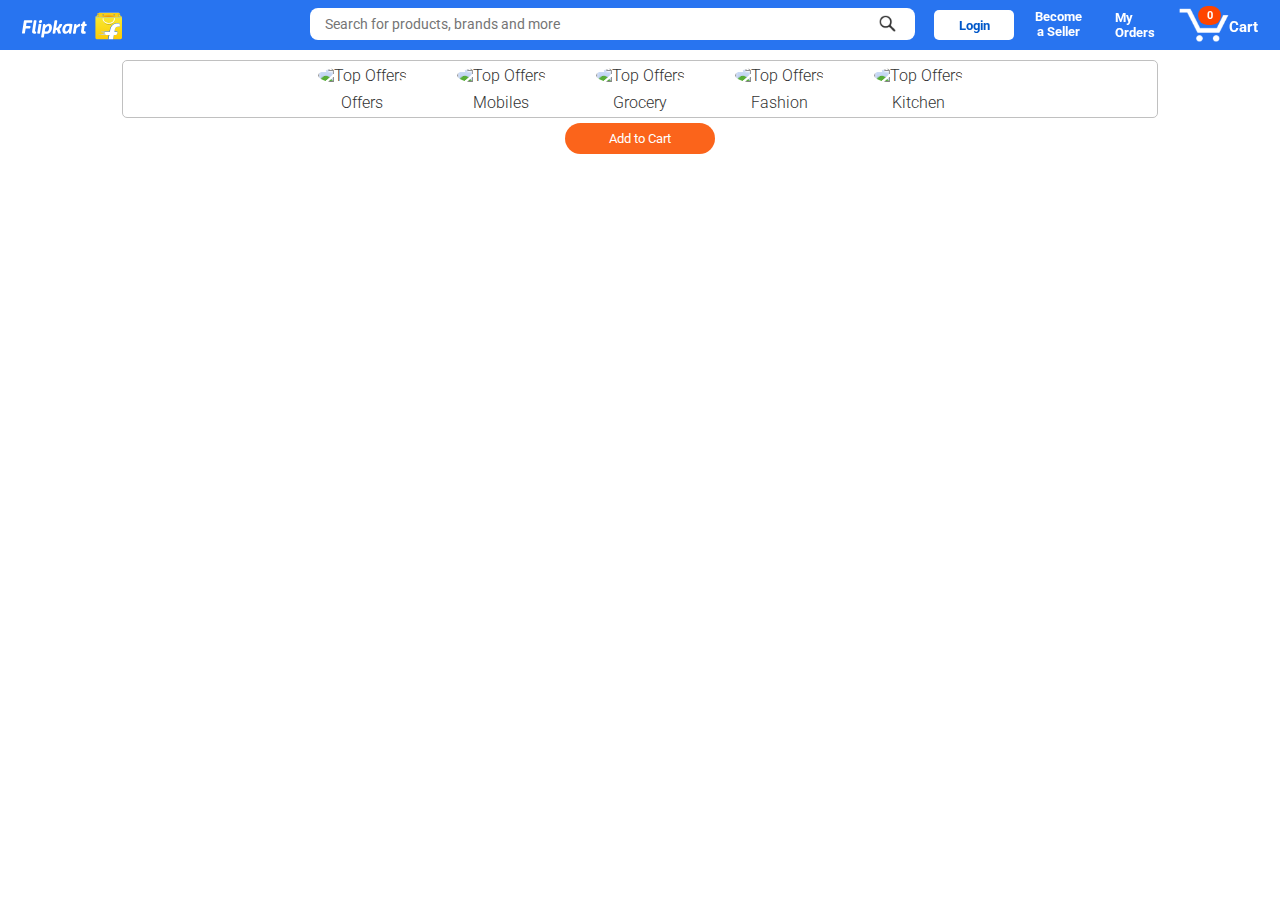
==== commit bbf53251: "improve footer" ====
--- a/index.html
+++ b/index.html
@@ -5,29 +5,27 @@
 
   <meta name="viewport" content="width=device-width, initial-scale=1">
 
-  <!-- Load a font called Roboto from Google Fonts. -->
   <link rel="preconnect" href="https://fonts.googleapis.com">
   <link rel="preconnect" href="https://fonts.gstatic.com" crossorigin>
   <link href="https://fonts.googleapis.com/css2?family=Roboto:wght@400;500;700&display=swap" rel="stylesheet">
 
-  <!-- Here are the CSS files for this page. -->
   <link rel="stylesheet" href="styles/shared/general.css">
-  <link rel="stylesheet" href="styles/shared/amazon-header.css">
-  <link rel="stylesheet" href="styles/pages/amazon.css">
+  <link rel="stylesheet" href="styles/shared/flipkart-header.css">
+  <link rel="stylesheet" href="styles/pages/flipkart.css">
   <link rel="stylesheet" href="styles/fkart.css">
 </head>
 <body>
-<div class="amazon-header">
-  <div class="amazon-header-left-section">
+<div class="flipkart-header">
+  <div class="flipkart-header-left-section">
     <a href="index.html" class="header-link">
-      <img class="amazon-logo"
+      <img class="flipkart-logo"
            src="images\flipkart-logo-svgrepo-com(1).svg">
-      <img class="amazon-mobile-logo"
+      <img class="flipkart-mobile-logo"
            src="images/flipkart-logo-svgrepo-com(2).svg">
     </a>
   </div>
 
-  <div class="amazon-header-middle-section">
+  <div class="flipkart-header-middle-section">
     <input class="search-bar" type="text" placeholder="Search for products, brands and more">
 
     <button class="search-button">
@@ -35,7 +33,7 @@
     </button>
   </div>
 
-  <div class="amazon-header-right-section">
+  <div class="flipkart-header-right-section">
     <button class="login">Login</button>
     <button class="seller">Become a Seller</button>
     <a class="orders-link header-link" href="orders.html">
@@ -112,17 +110,16 @@
   <div id="snackbar">Product added to cart !</div>
 </div>
 
-<footer>
+<footer id="site-footer">
   <p>&copy; 2023 F-Kart Demo</p>
   <div class="footer-links">
     <a href="#">Home</a>
-    <a href="https://github.com/IndusAryan/F-Kart">Github Repo</a>
+    <a href="https://github.com/IndusAryan/F-Kart">GitHub Repository</a>
     <a href="https://github.com/IndusAryan">By IndusAryan 🚩</a>
     
   </div>
 </footer>
 
-
-<script type = "module" src="scripts/amazon.js"></script>
+<script type = "module" src="scripts/flipkart.js"></script>
 </body>
 </html>
--- a/styles/shared/flipkart-header.css
+++ b/styles/shared/flipkart-header.css
@@ -0,0 +1,176 @@
+.flipkart-header {
+  background-color: #2874f0;
+  color: white;
+  padding-left: 15px;
+  padding-right: 15px;
+
+  display: flex;
+  align-items: center;
+  justify-content: space-between;
+
+  position: fixed;
+  top: 0;
+  left: 0;
+  right: 0;
+  height: 50px;
+}
+
+.flipkart-header-left-section {
+  width: 250px;
+
+}
+
+@media (max-width: 800px) {
+  .flipkart-header-left-section {
+    width: unset;
+  }
+
+}
+
+.header-link {
+  display: inline-block;
+  padding: 6px;
+  border-radius: 2px;
+  cursor: pointer;
+  text-decoration: none;
+  border: 1px solid rgba(0, 0, 0, 0);
+} 
+
+
+.flipkart-logo {
+  width: 100px;
+  margin-top: 5px;
+
+}
+
+.flipkart-mobile-logo {
+  display: none;
+}
+
+@media (max-width: 575px) {
+  .flipkart-logo {
+    display: none;
+  }
+
+  .flipkart-mobile-logo {
+    display: block;
+    height: 35px;
+    margin-top: 5px;
+  }
+}
+
+.flipkart-header-middle-section {
+  flex: 1;
+  max-width: 600px;
+  margin-left: -00px;
+  margin-right: 10px;
+  height: auto;
+  display: flex;
+}
+
+.search-bar {
+  flex: 1;
+  width: 0;
+  font-size: 14px;
+  height: 30px;
+  padding-left: 15px;
+  border: none;
+  margin-top: 3px;
+  border-radius: 8px;
+}
+
+@media(max-width: 650px) {
+  .flipkart-header-middle-section {
+    max-width: 100px;
+    margin-left: 0px; 
+  }
+
+  .search-bar {
+    font-size: 0px;
+  }
+}
+
+.flipkart-header-middle-section:hover {
+  border-radius: 10px;
+ 
+}
+
+.search-button {
+  background-color: transparent;
+  border: none;
+  margin-left: -50px;
+  width: 45px;
+  height: 40px;
+  flex-shrink: 0;
+  color: #2874f0;
+  cursor: text;
+}
+
+.search-icon {
+  height: 17px;
+  margin-top: -0px;
+  color: #2874f0;
+}
+
+.flipkart-header-right-section {
+  width: 300px;
+  flex-shrink: 0;
+  display: flex;
+  justify-content: end;
+}
+
+.orders-link {
+  color: white;
+}
+
+.returns-text {
+  display: block;
+  font-size: 13px;
+}
+
+.orders-text {
+  display: block;
+  font-size: 13px;
+  font-weight: bold;
+  padding: 10px;
+}
+
+.orders-text:hover {
+  color: orange;
+}
+
+.cart-link {
+  color: white;
+  display: flex;
+  align-items: center;
+  position: relative;
+}
+
+.cart-icon {
+  width: 50px;
+}
+
+.cart-text {
+  margin-top: 3px;
+  font-size: 15px;
+  font-weight: 700;
+}
+
+.cart-text:hover {
+  color: orange;
+}
+
+.cart-quantity {
+  color: white;
+  font-size: 11px;
+  font-weight: bold;
+  border: solid;
+  border-radius: 50px;
+  border-color: transparent;
+  background-color: orangered;
+  position: absolute;
+  top: 12px;
+  left: 25px;
+  width: 17px;
+  text-align: center;
+}
--- a/styles/pages/flipkart.css
+++ b/styles/pages/flipkart.css
@@ -0,0 +1,146 @@
+.main {
+  margin-top: 60px;
+}
+
+.products-grid {
+  display: grid;
+
+  /* - In CSS Grid, 1fr means a column will take up the
+       remaining space in the grid.
+     - If we write 1fr 1fr ... 1fr; 8 times, this will
+       divide the grid into 8 columns, each taking up an
+       equal amount of the space.
+     - repeat(8, 1fr); is a shortcut for repeating "1fr"
+       8 times (instead of typing out "1fr" 8 times).
+       repeat(...) is a special property that works with
+       display: grid; */
+  grid-template-columns: repeat(8, 1fr);
+}
+
+@media (max-width: 2000px) {
+  .products-grid {
+    grid-template-columns: repeat(7, 1fr);
+  }
+}
+
+@media (max-width: 1600px) {
+  .products-grid {
+    grid-template-columns: repeat(6, 1fr);
+  }
+}
+
+@media (max-width: 1300px) {
+  .products-grid {
+    grid-template-columns: repeat(5, 1fr);
+  }
+}
+
+@media (max-width: 1000px) {
+  .products-grid {
+    grid-template-columns: repeat(4, 1fr);
+  }
+}
+
+@media (max-width: 800px) {
+  .products-grid {
+    grid-template-columns: repeat(3, 1fr);
+  }
+}
+
+@media (max-width: 575px) {
+  .products-grid {
+    grid-template-columns: repeat(2, 1fr);
+  }
+}
+
+@media (max-width: 450px) {
+  .products-grid {
+    grid-template-columns: 1fr;
+  }
+}
+
+.product-container {
+  padding-top: 40px;
+  padding-bottom: 10px;
+  padding-left: 25px;
+  padding-right: 25px;
+  border-radius: 10px;
+  margin: 5px;
+  border: 0.000001px solid silver;
+  border-right: 1px solid rgb(231, 231, 231);
+  border-bottom: 1px solid rgb(231, 231, 231);
+
+  display: flex;
+  flex-direction: column;
+}
+
+.product-image-container {
+  display: flex;
+  justify-content: center;
+  align-items: center;
+
+  height: 180px;
+  margin-bottom: 20px;
+}
+
+.product-image {
+  
+  max-width: 100%;
+  max-height: 100%;
+}
+
+.product-name {
+  height: 40px;
+  font-weight: 450;
+  margin-bottom: 5px;
+}
+
+
+.product-rating-container {
+  display: flex;
+  align-items: center;
+  margin-bottom: 10px;
+}
+
+
+.product-price {
+  font-weight: 700;
+  margin-bottom: 10px;
+}
+
+.product-quantity-container {
+  margin-bottom: 17px;
+}
+
+.product-spacer {
+  flex: 1;
+}
+
+.added-to-cart {
+  color: rgb(6, 125, 98);
+  font-size: 16px;
+
+  display: flex;
+  align-items: center;
+  margin-bottom: 8px;
+
+  /* At first, the "Added to cart" message will
+     be invisible. Use JavaScript to change the
+     opacity and make it visible. */
+  opacity: 0;
+}
+
+.added-to-cart img {
+  height: 20px;
+  margin-right: 5px;
+}
+
+.add-to-cart-button {
+  width: 100%;
+  max-width: 150px;
+  padding: 5px;
+  color: white;
+  margin: auto;
+  background-color: #fb641b;
+  border-radius: 50px;
+}
--- a/styles/fkart.css
+++ b/styles/fkart.css
@@ -12,6 +12,24 @@
     border-radius: 5px;
     margin-right: auto;
     min-width: 80px;
+}
+
+@media(max-width: 500px) {
+  .login {
+   margin-right: -10px;
+  }
+  .flipkart-header-middle-section {
+    display: none;
+  }
+}
+
+@media(max-width: 1200px) {
+  .flipkart-header-middle-section {
+    max-width: 250px;
+  }
+  .search-bar {
+    font-size: 0px;
+  }
 }
 
 .login:hover {
@@ -135,6 +153,10 @@
     color: #fff;
     padding: 5px;
     text-align: center;
+    position: fixed;
+    bottom: 0;
+    width: 100%;
+    display: none;
   }
   
   .footer-links {
@@ -213,4 +235,15 @@
       color: #ff9f00;
       padding: 15px;
       border-radius: 15px;
+    }
+
+    @media (max-width: 500px) {
+      #snackbar {
+        left: 50%;
+        font-size: 10px;
+      }
+    }
+
+    .footer-links a:hover {
+      color: #ff9f00;
     }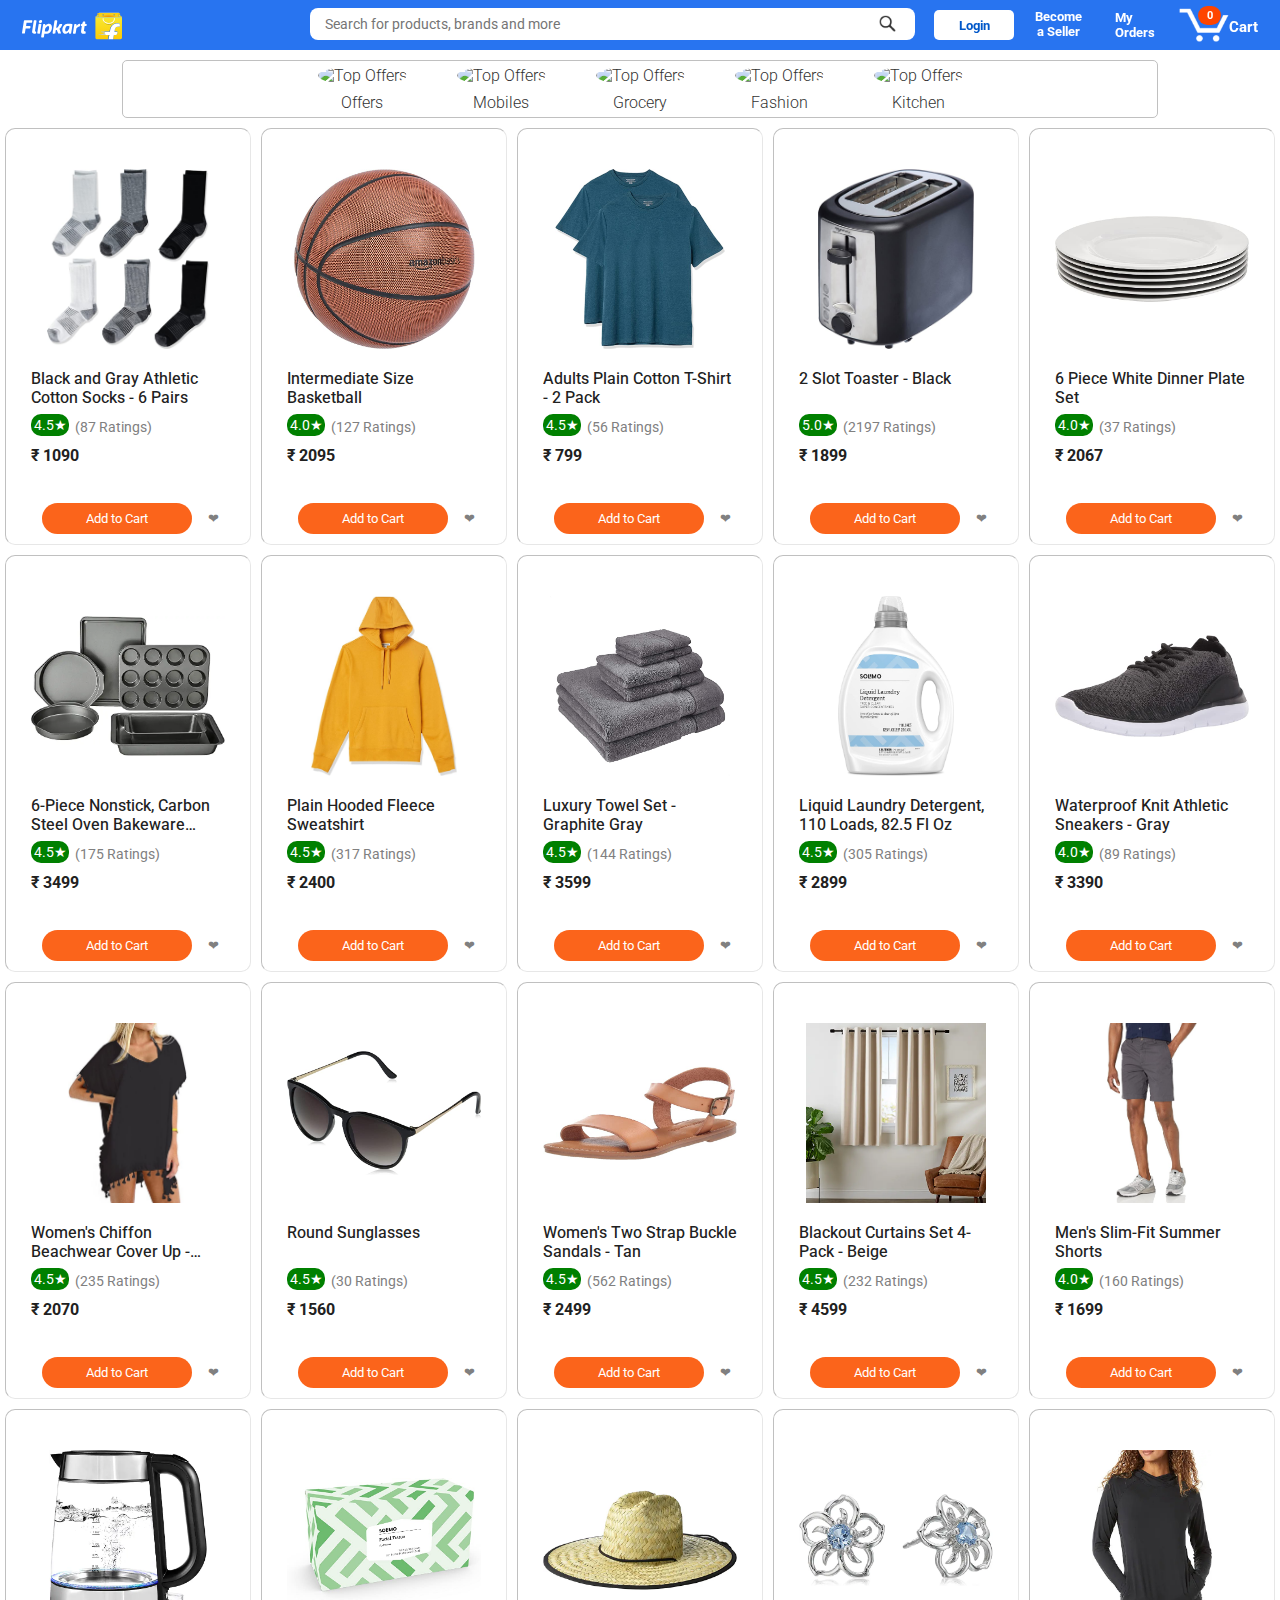
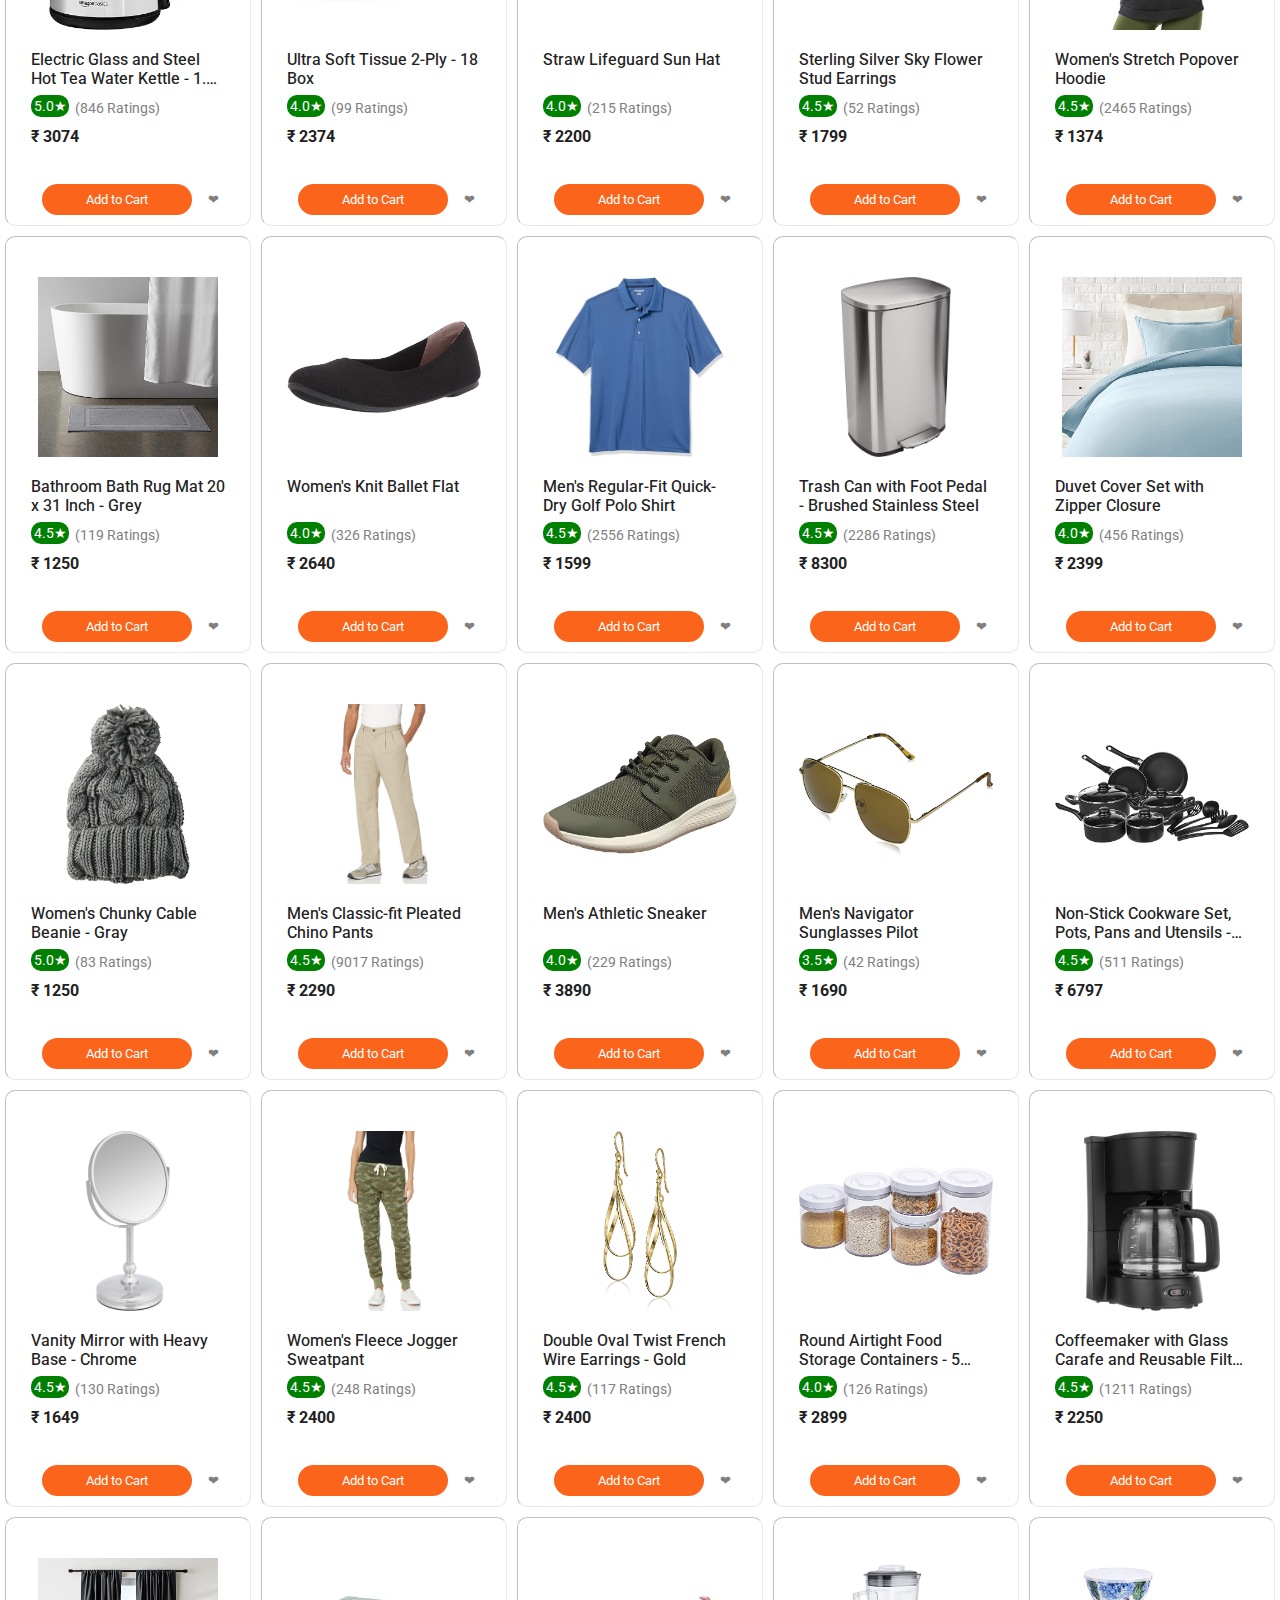
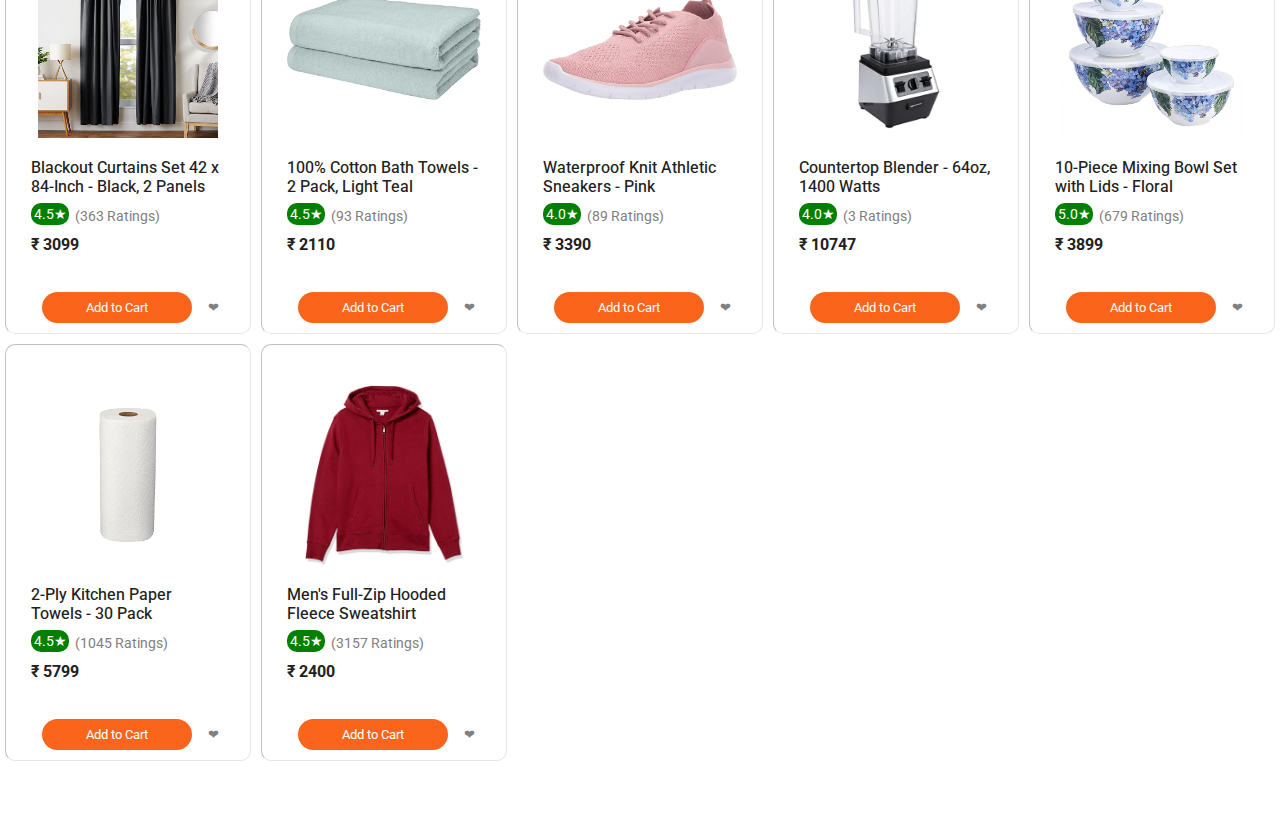
==== commit b01aa419: "add search function" ====
--- a/index.html
+++ b/index.html
@@ -2,6 +2,7 @@
 <html lang="en">
 <head>
   <title>F-Kart Project</title>
+  <link rel="icon" type="image/x-icon" href="images/icons/fkartico.png" style="height: 24px; width: 24px;">
 
   <meta name="viewport" content="width=device-width, initial-scale=1">
 
@@ -26,7 +27,7 @@
   </div>
 
   <div class="flipkart-header-middle-section">
-    <input class="search-bar" type="text" placeholder="Search for products, brands and more">
+    <input class="search-bar" id="searchInput" type="text" placeholder="Search for products, brands and more">
 
     <button class="search-button">
       <img class="search-icon" src="images/icons/search-icon.png">
--- a/styles/pages/flipkart.css
+++ b/styles/pages/flipkart.css
@@ -1,5 +1,6 @@
 .main {
   margin-top: 60px;
+  padding-bottom: 70px;
 }
 
 .products-grid {
--- a/styles/fkart.css
+++ b/styles/fkart.css
@@ -84,11 +84,13 @@
 }
 
 
-/*.product-image:hover {
+.product-image:hover {
     transform: scale(1.5);
     border-radius: 20px;
     transition: 3s;
-}*/
+    transition-delay: 400ms;
+}
+
 .flex-container {
     display: flex;
     margin: auto;
@@ -109,8 +111,13 @@
     .flex-container {
     gap: 15px;
     padding: 2px;
-    border: none;
-    }
+    max-width: 100px;
+    border: none;
+    }
+    .category {
+      width: 60px;
+      font-size: 12px;
+  }
 }
 
 .category {
@@ -246,4 +253,10 @@
 
     .footer-links a:hover {
       color: #ff9f00;
+    }
+    
+    .fassured {
+      max-height: 64px;
+      max-width: 64px;
+    
     }